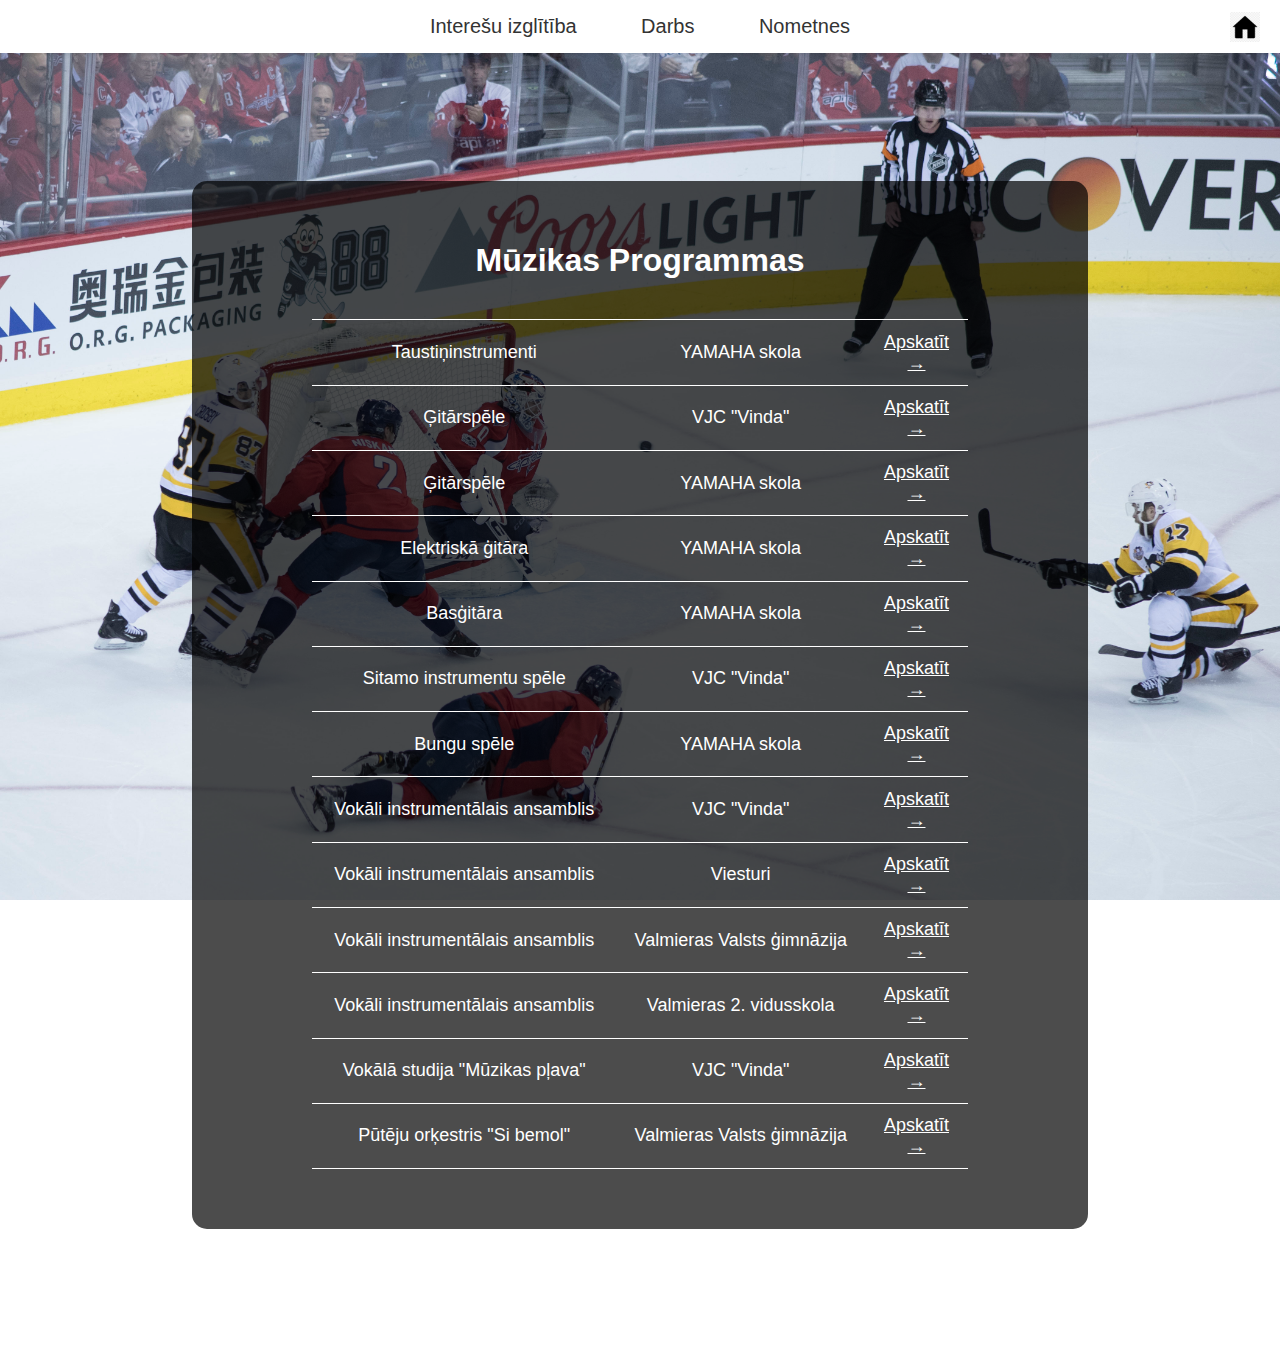
==== fifth-page.html @ ec58a0cc "Add files via upload" ====
<!DOCTYPE html>
<html lang="en">
<head>
    <meta charset="UTF-8">
    <meta name="viewport" content="width=device-width, initial-scale=1.0">
    <title>nodarbibas</title>
    <link rel="stylesheet" href="styles.css"> <!-- Link to the original stylesheet -->
    <link rel="stylesheet" href="styles2.css"> <!-- Link to the new stylesheet -->
    <style>
        body {
            margin: 0;
            padding: 0;
            height: 100vh;
            background-size: 100% 100%; /* Forces the images to fit without scaling differently */
            background-position: center;
            background-repeat: no-repeat;
            animation: changeBackground 15s infinite; /* 3 images * 5 seconds each */
            transition: background-image 0.1s ease-in-out; /* Smooth fade transition */
        }

        @keyframes changeBackground {
            0% {
                background-image: url('background/muzika/1.png');
            }

            33% {
                background-image: url('background/muzika/2.png');
            }

            66% {
                background-image: url('background/muzika/3.png');
            }

            100% {
                background-image: url('background/muzika/1.png');
            }
        }
    </style>
</head>
<body>
    <header>
        <nav>
            <ul>
                <li><a href="#">Interešu izglītība</a></li>
                <li><a href="#">Darbs</a></li>
                <li><a href="#">Nometnes</a></li>
            </ul>
        </nav>
        <a href="index.html" class="home-button">
            <img src="home-icon.png" alt="Home" class="home-icon">
        </a>
    </header>

    <div class="main-content">
        <div class="table-container">
            <h1 style="text-align:center; color:white; margin-bottom:20px;">Mūzikas Programmas</h1>
            <table class="overlay-table">
                <tr>
                    <td>Taustiņinstrumenti</td>
                    <td>YAMAHA skola</td>
                    <td><a href="https://yamahaskola.lv/programos/programa/klavisiniai" style="color:white;">Apskatīt →</a></td>
                </tr>
                <tr>
                    <td>Ģitārspēle</td>
                    <td>VJC "Vinda"</td>
                    <td><a href="https://vinda.valmiera.lv/pulci%C5%86i/kult%C5%ABrizgl%C4%ABt%C4%ABba#h.yeibbuekh6va" style="color:white;">Apskatīt →</a></td>
                </tr>
                <tr>
                    <td>Ģitārspēle</td>
                    <td>YAMAHA skola</td>
                    <td><a href="https://yamahaskola.lv/programos/programa/akustine-gitara" style="color:white;">Apskatīt →</a></td>
                </tr>
                <tr>
                    <td>Elektriskā ģitāra</td>
                    <td>YAMAHA skola</td>
                    <td><a href="https://yamahaskola.lv/programos/programa/e-gitara" style="color:white;">Apskatīt →</a></td>
                </tr>
                <tr>
                    <td>Basģitāra</td>
                    <td>YAMAHA skola</td>
                    <td><a href="https://yamahaskola.lv/programos/programa/e-bosas" style="color:white;">Apskatīt →</a></td>
                </tr>
                <tr>
                    <td>Sitamo instrumentu spēle</td>
                    <td>VJC "Vinda"</td>
                    <td><a href="https://vinda.valmiera.lv/pulci%C5%86i/kult%C5%ABrizgl%C4%ABt%C4%ABba#h.h6l03j8ptq0q" style="color:white;">Apskatīt →</a></td>
                </tr>
                <tr>
                    <td>Bungu spēle</td>
                    <td>YAMAHA skola</td>
                    <td><a href="https://yamahaskola.lv/programos/programa/musamieji" style="color:white;">Apskatīt →</a></td>
                </tr>
                <tr>
                    <td>Vokāli instrumentālais ansamblis</td>
                    <td>VJC "Vinda"</td>
                    <td><a href="https://vinda.valmiera.lv/pulci%C5%86i/kult%C5%ABrizgl%C4%ABt%C4%ABba#h.b0ekkhvrbu9o" style="color:white;">Apskatīt →</a></td>
                </tr>
                <tr>
                    <td>Vokāli instrumentālais ansamblis</td>
                    <td>Viesturi</td>
                    <td><a href="https://viesturi.edu.lv/interesu-izglitiba/" style="color:white;">Apskatīt →</a></td>
                </tr>
                <tr>
                    <td>Vokāli​​ instrumentālais​​ ansamblis​​</td>
                    <td>Valmieras Valsts ģimnāzija</td>
                    <td><a href="https://vvg.lv/category/visi-jaunumi/interesu-izglitiba/" style="color:white;">Apskatīt →</a></td>
                </tr>
                <tr>
                    <td>Vokāli instrumentālais ansamblis</td>
                    <td>Valmieras 2. vidusskola</td>
                    <td><a href="https://docs.google.com/document/d/18MvTPs7dUGQs_X1cqYA4iuK6sLX9Dyfe/edit" style="color:white;">Apskatīt →</a></td>
                </tr>
                <tr>
                    <td>Vokālā studija "Mūzikas pļava"</td>
                    <td>VJC "Vinda"</td>
                    <td><a href="https://vinda.valmiera.lv/pulci%C5%86i/kult%C5%ABrizgl%C4%ABt%C4%ABba#h.ezgbmbwy0vs0" style="color:white;">Apskatīt →</a></td>
                </tr>
                <tr>
                    <td>Pūtēju orķestris​​ "Si bemol"</td>
                    <td>Valmieras Valsts ģimnāzija</td>
                    <td><a href="https://vvg.lv/category/visi-jaunumi/interesu-izglitiba/" style="color:white;">Apskatīt →</a></td>
                </tr>
            </table>
        </div>
    </div>
</body>
</html>
---- styles.css ----
﻿body {
    font-family: Arial, sans-serif;
    margin: 0;
    padding: 0;
    background-color: #ffffff; /* Keep the background white */
}

header {
    position: relative;
    background-color: #fff;
    box-shadow: 0px 2px 5px rgba(0, 0, 0, 0.1);
}

nav ul {
    list-style-type: none;
    margin: 0;
    padding: 0;
    text-align: center;
}

    nav ul li {
        display: inline;
        margin: 0 30px;
    }

        nav ul li a {
            text-decoration: none;
            color: #333;
            font-size: 20px;
            padding: 15px 0;
            display: inline-block;
        }

.hero {
    position: relative;
    width: 100%;
    height: 400px;
    background-image: url('start.png'); /* Replace with the actual image */
    background-size: cover;
    background-position: center;
    overflow: hidden; /* Ensure the overlay doesn't extend beyond the container */
    display: flex;
    justify-content: center; /* Centers the content horizontally */
    align-items: center; /* Centers the content vertically */
}

    .hero h1 {
        color: white;
        font-size: 48px;
        font-weight: bold;
        z-index: 2; /* Ensure the text is above the overlay */
    }


    .hero::before {
        content: '';
        position: absolute;
        top: 0;
        left: 0;
        width: 100%;
        height: 100%;
        background-color: rgba(0, 0, 0, 0.5); /* Black overlay with 40% opacity */
        z-index: 1; /* Ensure the overlay is above the image but below the text */
    }

 
.content {
    padding: 20px 10%; /* Add padding to the sides */
    text-align: center;
}

    .content h2 {
        font-size: 32px;
        margin-bottom: 80px;
        margin-top: 70px;
    }

.grid {
    display: flex;
    justify-content: space-between; /* Evenly distribute the space */
    gap: 30px; /* Add more space between the items */
}

.grid-item {
    flex: 1;
    max-width: 330px;
    text-align: center;
}

    .grid-item img {
        width: 100%; /* Image takes the full width of its container */
        height: auto; /* Automatically adjust height to maintain aspect ratio */
        aspect-ratio: 1 / 1; /* Force the image to be square */
        object-fit: cover; /* Crop the image to fit the square container */
        border-radius: 10px; /* Keep the existing rounded corners */
    }

    .grid-item h3 {
        margin-top: 15px;
        font-size: 22px;
        font-weight: bold;
    }

    .grid-item p {
        margin-top: 5px;
        font-size: 14px;
        color: #555;
    }

.bottom-space {
    height: 120px; /* Adjust the height as needed */
    background-color: transparent; /* Make sure it's invisible */
}

.top-space {
    height: 80px; /* Adjust the height as needed */
    background-color: transparent; /* Make sure it's invisible */
}

/* Make grid-item link appear as a block element */
.grid-item-link {
    display: block;
    text-decoration: none;
    color: inherit; /* Keep the original color */
}

/* Gradient background for the buttons */
.selection-container {
    display: flex;
    justify-content: center;
    align-items: center;
    flex-wrap: wrap;
    margin-top: 50px;
    text-align: center;
    padding: 0 3%;
}

    .selection-container h2 {
        width: 100%; /* Ensure the header takes full width */
        margin-bottom: 30px;
        font-size: 24px;
        color: #333;
    }

.button-item {
    width: 15%; /* Adjusted to fit 6 buttons in a row */
    height: 10%; /* Use percentage for responsive height */
    min-width: 100px;
    aspect-ratio: 2/1; /* Ensure the buttons are 2x wider than tall */
    background: linear-gradient(to bottom, #f0f8ff, #d0e7ff); /* Light blue gradient fill */
    display: flex;
    align-items: center;
    justify-content: center;
    font-size: 24px;
    font-weight: bold;
    border: 2px solid #ccc;
    border-radius: 10px;
    cursor: pointer;
    user-select: none;
    transition: background-color 0.3s, border-color 0.3s;
    margin: 10px; /* Space between buttons */
}

    .button-item:hover {
        background-color: #d0e0ff;
        border-color: #999;
    }

    .button-item.active {
        background-color: rgba(0, 0, 0, 0.4); /* Dark overlay 40% */
        border-color: #666; /* Wider border when clicked */
        border-width: 4px;
        color: black; /* Text stays black */
    }

    .button-item:active {
        background-color: rgba(0, 0, 0, 0.4);
    }

    .button-item.unselected {
        background-color: #e0e0e0;
        color: #333;
        border-color: #ccc;
    }

/* Continue section */
.continue-section {
    text-align: center;
    margin-top: 50px;
}

.continue-text {
    font-size: 24px;
    color: #333;
    cursor: pointer;
    display: inline-block;
    transition: text-decoration 0.3s;
    text-decoration: none;
}

    .continue-text:hover {
        text-decoration: underline;
    }

    .continue-text.selected {
        text-decoration: underline;
    }

.arrow {
    font-size: 24px;
}

/* Home button styling */
.home-button {
    position: absolute;
    right: 20px;
    top: 50%;
    transform: translateY(-50%);
}

.home-icon {
    width: 30px; /* Adjust size as needed */
    height: auto;
    display: block;
}
---- styles2.css ----
﻿body {
    margin: 0;
    padding: 0;
    background: url('sporta-skolas.png') no-repeat center center fixed; /* Fixed background */
    background-size: cover;
    height: 100vh; /* Set body height to 100% of the viewport height */
}

header {
    width: 100%;
    background-color: #fff; /* Same background as previous header */
    box-shadow: 0px 2px 5px rgba(0, 0, 0, 0.1);
    z-index: 1000; /* Ensure it stays above other content */
}

.main-content {
    flex: 1; /* Take up remaining space below header */
    display: flex;
    justify-content: center;
    align-items: center;
    padding-top: 10%;
    padding-right: 15%;
    padding-bottom: 10%;
    padding-left: 15%;
}

.table-container {
    background-color: rgba(0, 0, 0, 0.7); /* Dark overlay with 70% opacity */
    padding-top: 40px;
    padding-right: 120px;
    padding-bottom: 60px;
    padding-left: 120px;
    border-radius: 15px;
    width: 100%;
}

.overlay-table {
    width: 100%;
    border-collapse: collapse;
    margin-top: 40px;
}

    .overlay-table td {
        padding: 1.7%;
        color: white;
        border-top: 1px solid #fff; /* Only show top border to separate rows */
        border-bottom: 1px solid #fff; /* Only show bottom border to separate rows */
        text-align: center;
        font-size: 18px;
        border-left: none; /* Remove vertical borders */
        border-right: none; /* Remove vertical borders */
    }
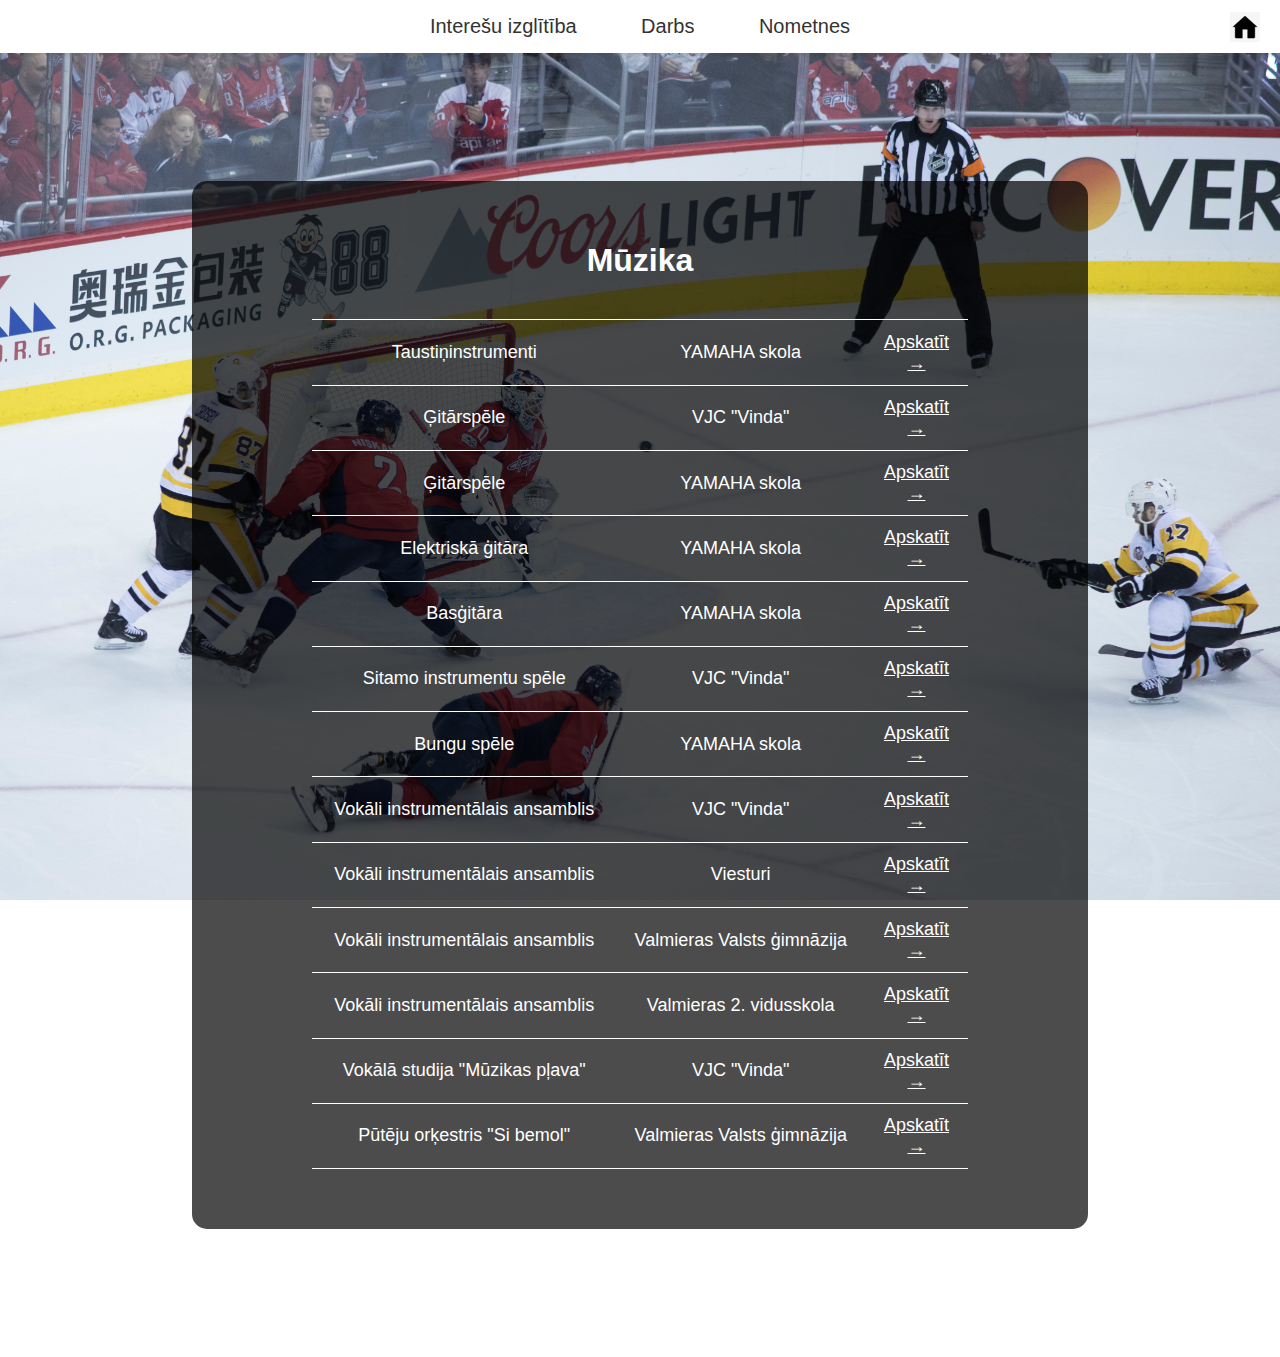
==== commit 2292a99a: "Update fifth-page.html" ====
--- a/fifth-page.html
+++ b/fifth-page.html
@@ -53,7 +53,7 @@
 
     <div class="main-content">
         <div class="table-container">
-            <h1 style="text-align:center; color:white; margin-bottom:20px;">Mūzikas Programmas</h1>
+            <h1 style="text-align:center; color:white; margin-bottom:20px;">Mūzika</h1>
             <table class="overlay-table">
                 <tr>
                     <td>Taustiņinstrumenti</td>
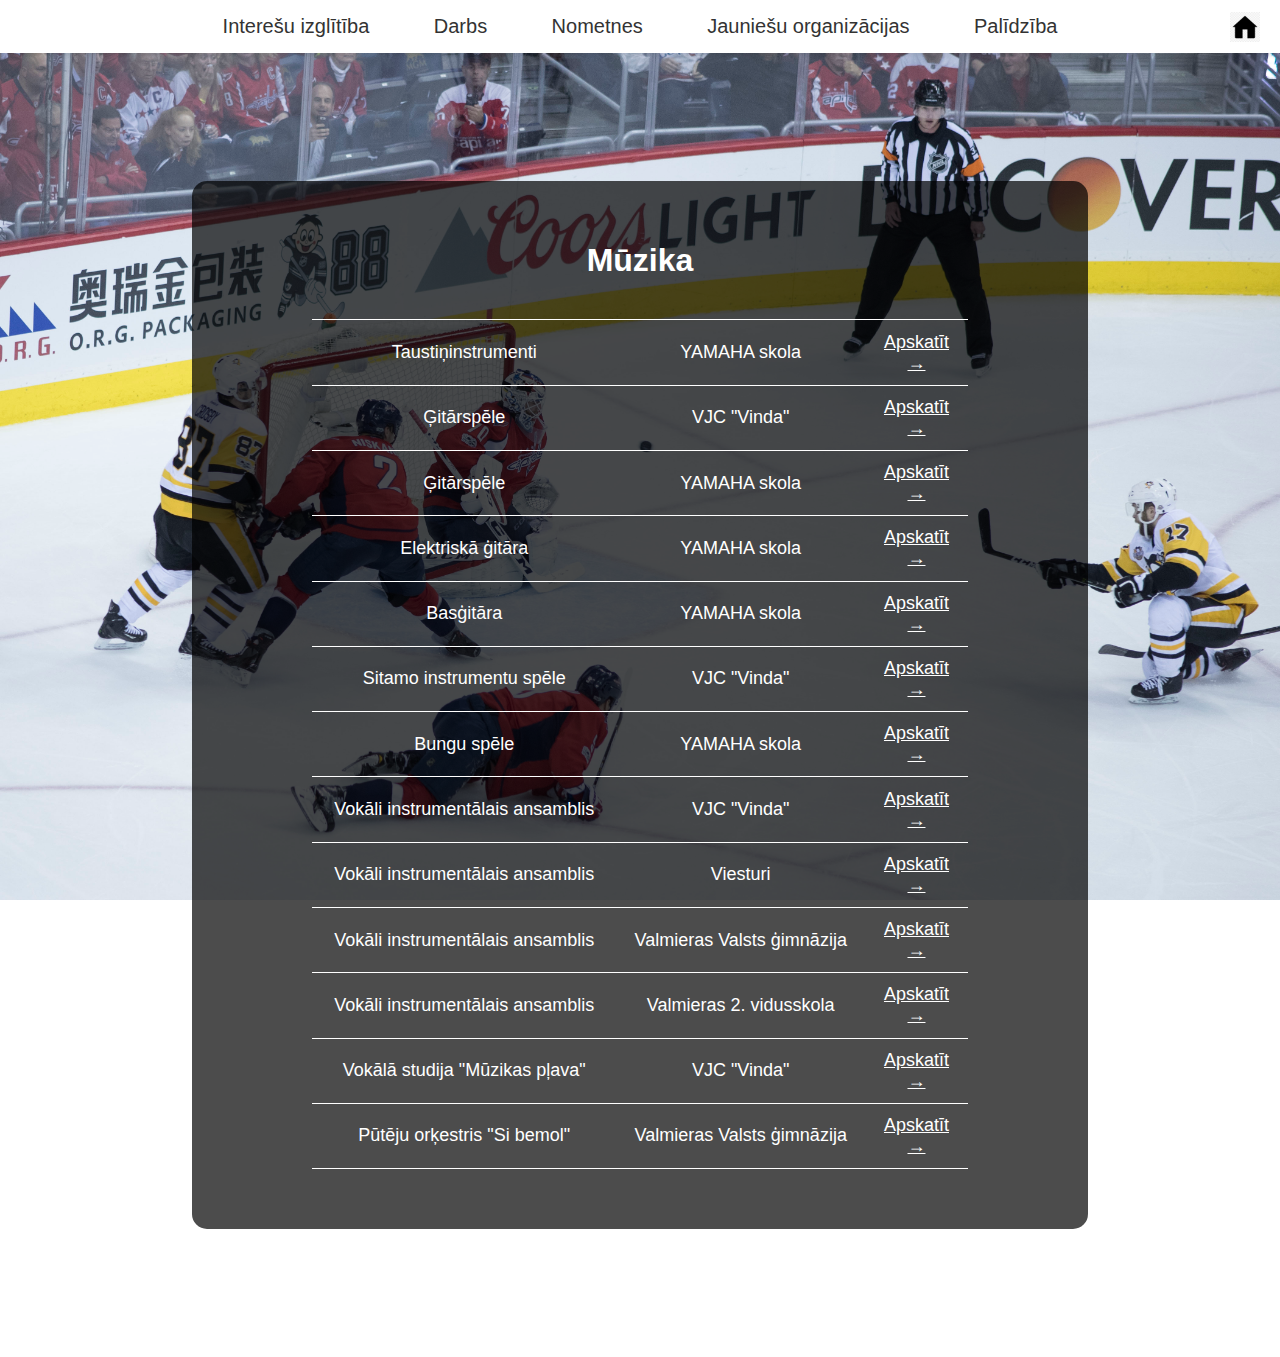
==== commit 5def168d: "Update fifth-page.html" ====
--- a/fifth-page.html
+++ b/fifth-page.html
@@ -44,6 +44,8 @@
                 <li><a href="#">Interešu izglītība</a></li>
                 <li><a href="#">Darbs</a></li>
                 <li><a href="#">Nometnes</a></li>
+                <li><a href="#">Jauniešu organizācijas</a></li>
+                <li><a href="#">Palīdzība</a></li>
             </ul>
         </nav>
         <a href="index.html" class="home-button">
